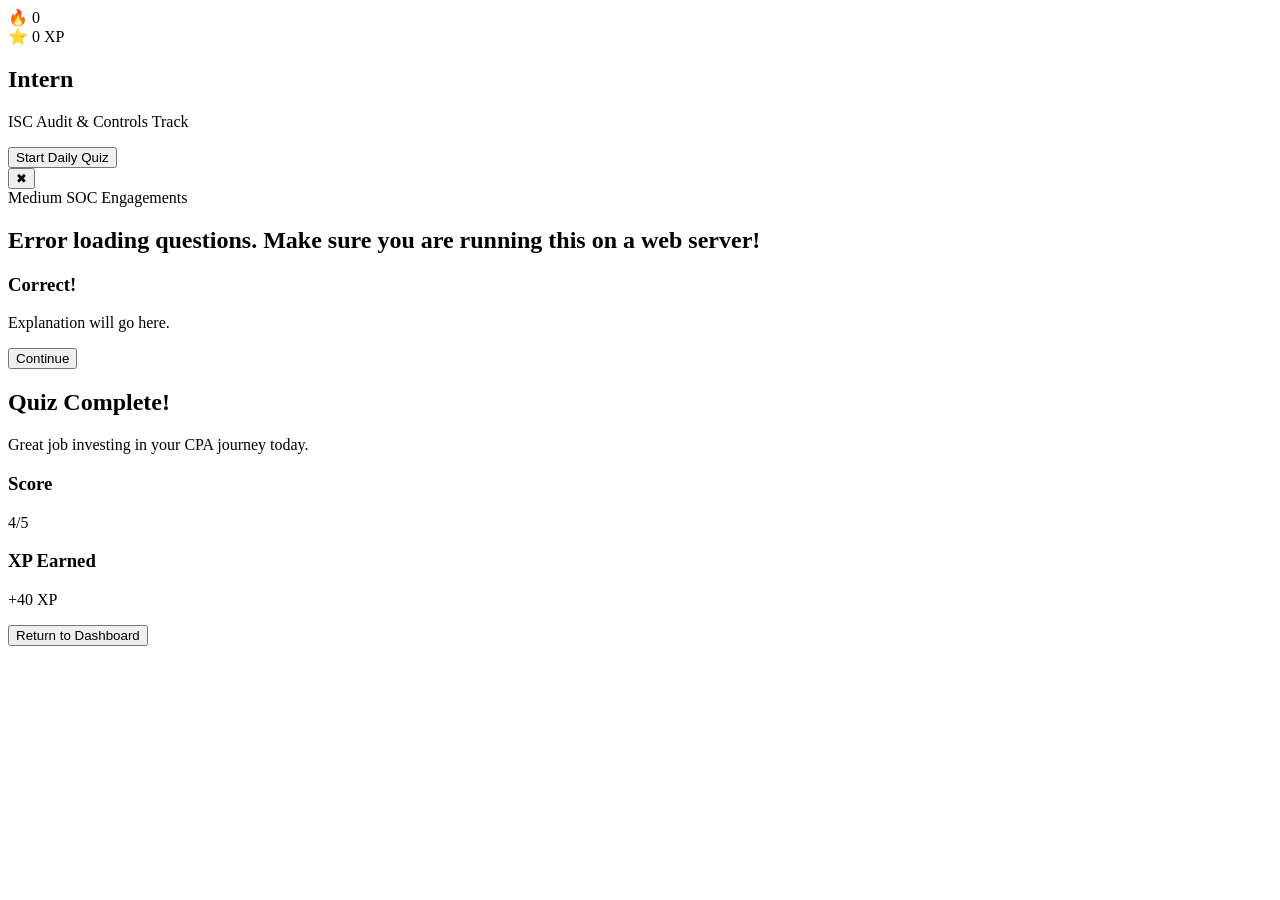
==== index.html.html @ 49333602 "Add files via upload" ====
<!DOCTYPE html>
<html lang="en">
<head>
    <meta charset="UTF-8">
    <meta name="viewport" content="width=device-width, initial-scale=1.0">
    <title>ISC CPA Exam Prep</title>
    <link rel="stylesheet" href="styles.css">
    <link href="https://fonts.googleapis.com/css2?family=Nunito:wght@400;700;800&display=swap" rel="stylesheet">
</head>
<body>

    <main id="app-container">

        <section id="dashboard-view" class="view active">
            <header class="top-bar">
                <div class="stat-badge streak-badge">
                    <span class="icon">🔥</span>
                    <span id="streak-display">0</span>
                </div>
                <div class="stat-badge xp-badge">
                    <span class="icon">⭐</span>
                    <span id="xp-display">0 XP</span>
                </div>
            </header>

            <div class="profile-section">
                <h2 id="rank-display">Intern</h2>
                <p>ISC Audit & Controls Track</p>
            </div>

            <div class="action-section">
                <button id="start-btn" class="btn primary-btn">Start Daily Quiz</button>
            </div>
        </section>

        <section id="quiz-view" class="view hidden">
            <header class="quiz-header">
                <button id="quit-btn" class="icon-btn">✖</button>
                <div class="progress-bar-container">
                    <div id="progress-bar-fill" class="progress-fill"></div>
                </div>
            </header>

            <div class="question-container">
                <div class="metadata-tags">
                    <span id="difficulty-tag" class="tag">Medium</span>
                    <span id="blueprint-tag" class="tag">SOC Engagements</span>
                </div>
                <h2 id="question-text">Loading question...</h2>
            </div>

            <div id="options-container" class="options-container">
                </div>

            <div id="feedback-container" class="feedback-container hidden">
                <div id="feedback-content">
                    <h3 id="feedback-title">Correct!</h3>
                    <p id="feedback-explanation">Explanation will go here.</p>
                </div>
                <button id="next-btn" class="btn continue-btn">Continue</button>
            </div>
        </section>

        <section id="results-view" class="view hidden">
            <div class="results-header">
                <h2>Quiz Complete!</h2>
                <p>Great job investing in your CPA journey today.</p>
            </div>

            <div class="results-stats">
                <div class="result-card">
                    <h3>Score</h3>
                    <p id="final-score">4/5</p>
                </div>
                <div class="result-card">
                    <h3>XP Earned</h3>
                    <p id="earned-xp" class="xp-text">+40 XP</p>
                </div>
            </div>

            <div class="action-section">
                <button id="home-btn" class="btn primary-btn">Return to Dashboard</button>
            </div>
        </section>

    </main>

    <script src="app.js"></script>
</body>
</html>
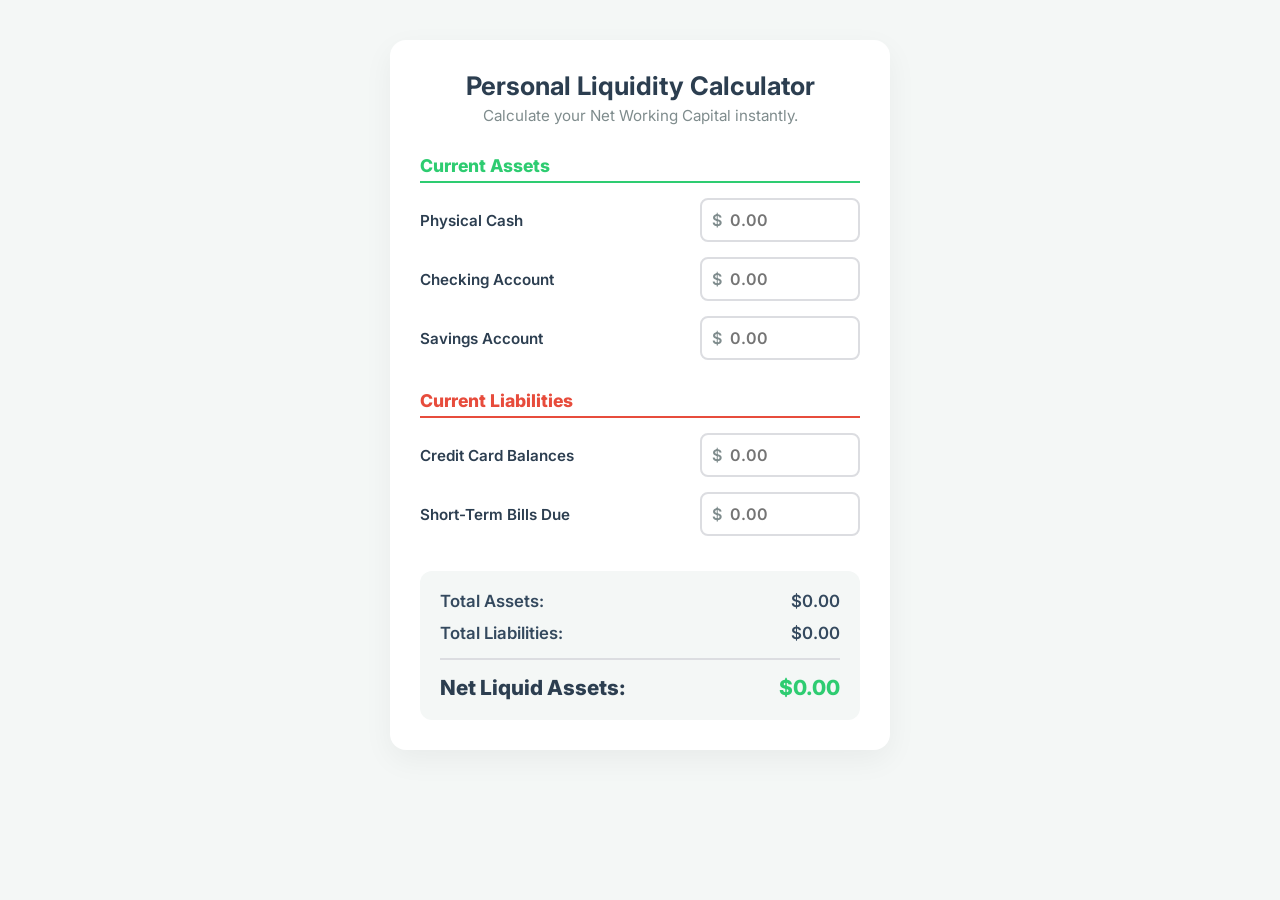
==== commit 6fcb7dd6: "Add files via upload" ====
--- a/index.html.html
+++ b/index.html.html
@@ -3,88 +3,255 @@
 <head>
     <meta charset="UTF-8">
     <meta name="viewport" content="width=device-width, initial-scale=1.0">
-    <title>ISC CPA Exam Prep</title>
-    <link rel="stylesheet" href="styles.css">
-    <link href="https://fonts.googleapis.com/css2?family=Nunito:wght@400;700;800&display=swap" rel="stylesheet">
+    <title>Personal Liquidity Calculator</title>
+    <link href="https://fonts.googleapis.com/css2?family=Inter:wght@400;600;800&display=swap" rel="stylesheet">
+    
+    <style>
+        :root {
+            --bg-color: #f4f7f6;
+            --card-bg: #ffffff;
+            --asset-green: #2ecc71;
+            --liability-red: #e74c3c;
+            --text-main: #2c3e50;
+            --border-color: #dcdde1;
+        }
+
+        * {
+            box-sizing: border-box;
+            margin: 0;
+            padding: 0;
+            font-family: 'Inter', sans-serif;
+        }
+
+        body {
+            background-color: var(--bg-color);
+            color: var(--text-main);
+            display: flex;
+            justify-content: center;
+            padding: 40px 20px;
+        }
+
+        .calculator-container {
+            background-color: var(--card-bg);
+            width: 100%;
+            max-width: 500px;
+            border-radius: 16px;
+            box-shadow: 0 10px 30px rgba(0,0,0,0.05);
+            padding: 30px;
+        }
+
+        .header {
+            text-align: center;
+            margin-bottom: 30px;
+        }
+
+        .header h1 {
+            font-size: 1.6rem;
+            color: var(--text-main);
+        }
+
+        .header p {
+            font-size: 0.95rem;
+            color: #7f8c8d;
+            margin-top: 5px;
+        }
+
+        .section-title {
+            font-size: 1.1rem;
+            font-weight: 800;
+            margin-bottom: 15px;
+            padding-bottom: 5px;
+            border-bottom: 2px solid var(--border-color);
+        }
+
+        .asset-title { color: var(--asset-green); border-color: var(--asset-green); }
+        .liability-title { color: var(--liability-red); border-color: var(--liability-red); }
+
+        .input-group {
+            display: flex;
+            justify-content: space-between;
+            align-items: center;
+            margin-bottom: 15px;
+        }
+
+        .input-group label {
+            font-weight: 600;
+            font-size: 0.95rem;
+        }
+
+        .input-wrapper {
+            position: relative;
+            width: 160px;
+        }
+
+        .input-wrapper span {
+            position: absolute;
+            left: 12px;
+            top: 50%;
+            transform: translateY(-50%);
+            color: #7f8c8d;
+            font-weight: 600;
+        }
+
+        .input-wrapper input {
+            width: 100%;
+            padding: 10px 10px 10px 28px;
+            border: 2px solid var(--border-color);
+            border-radius: 8px;
+            font-size: 1rem;
+            font-weight: 600;
+            outline: none;
+            transition: border 0.2s;
+        }
+
+        .input-wrapper input:focus {
+            border-color: var(--text-main);
+        }
+
+        .totals-box {
+            background-color: var(--bg-color);
+            padding: 20px;
+            border-radius: 12px;
+            margin-top: 35px;
+        }
+
+        .total-row {
+            display: flex;
+            justify-content: space-between;
+            margin-bottom: 12px;
+            font-size: 1.05rem;
+            font-weight: 600;
+            color: #34495e;
+        }
+
+        .net-row {
+            display: flex;
+            justify-content: space-between;
+            margin-top: 15px;
+            padding-top: 15px;
+            border-top: 2px solid var(--border-color);
+            font-size: 1.3rem;
+            font-weight: 800;
+        }
+
+        .positive-net { color: var(--asset-green); }
+        .negative-net { color: var(--liability-red); }
+    </style>
 </head>
 <body>
 
-    <main id="app-container">
-
-        <section id="dashboard-view" class="view active">
-            <header class="top-bar">
-                <div class="stat-badge streak-badge">
-                    <span class="icon">🔥</span>
-                    <span id="streak-display">0</span>
-                </div>
-                <div class="stat-badge xp-badge">
-                    <span class="icon">⭐</span>
-                    <span id="xp-display">0 XP</span>
-                </div>
-            </header>
-
-            <div class="profile-section">
-                <h2 id="rank-display">Intern</h2>
-                <p>ISC Audit & Controls Track</p>
-            </div>
-
-            <div class="action-section">
-                <button id="start-btn" class="btn primary-btn">Start Daily Quiz</button>
-            </div>
-        </section>
-
-        <section id="quiz-view" class="view hidden">
-            <header class="quiz-header">
-                <button id="quit-btn" class="icon-btn">✖</button>
-                <div class="progress-bar-container">
-                    <div id="progress-bar-fill" class="progress-fill"></div>
-                </div>
-            </header>
-
-            <div class="question-container">
-                <div class="metadata-tags">
-                    <span id="difficulty-tag" class="tag">Medium</span>
-                    <span id="blueprint-tag" class="tag">SOC Engagements</span>
-                </div>
-                <h2 id="question-text">Loading question...</h2>
-            </div>
-
-            <div id="options-container" class="options-container">
-                </div>
-
-            <div id="feedback-container" class="feedback-container hidden">
-                <div id="feedback-content">
-                    <h3 id="feedback-title">Correct!</h3>
-                    <p id="feedback-explanation">Explanation will go here.</p>
-                </div>
-                <button id="next-btn" class="btn continue-btn">Continue</button>
-            </div>
-        </section>
-
-        <section id="results-view" class="view hidden">
-            <div class="results-header">
-                <h2>Quiz Complete!</h2>
-                <p>Great job investing in your CPA journey today.</p>
-            </div>
-
-            <div class="results-stats">
-                <div class="result-card">
-                    <h3>Score</h3>
-                    <p id="final-score">4/5</p>
-                </div>
-                <div class="result-card">
-                    <h3>XP Earned</h3>
-                    <p id="earned-xp" class="xp-text">+40 XP</p>
-                </div>
-            </div>
-
-            <div class="action-section">
-                <button id="home-btn" class="btn primary-btn">Return to Dashboard</button>
-            </div>
-        </section>
-
-    </main>
-
-    <script src="app.js"></script>
+    <div class="calculator-container">
+        <div class="header">
+            <h1>Personal Liquidity Calculator</h1>
+            <p>Calculate your Net Working Capital instantly.</p>
+        </div>
+
+        <h2 class="section-title asset-title">Current Assets</h2>
+        <div class="input-group">
+            <label>Physical Cash</label>
+            <div class="input-wrapper">
+                <span>$</span>
+                <input type="number" class="asset-input" placeholder="0.00" min="0">
+            </div>
+        </div>
+        <div class="input-group">
+            <label>Checking Account</label>
+            <div class="input-wrapper">
+                <span>$</span>
+                <input type="number" class="asset-input" placeholder="0.00" min="0">
+            </div>
+        </div>
+        <div class="input-group">
+            <label>Savings Account</label>
+            <div class="input-wrapper">
+                <span>$</span>
+                <input type="number" class="asset-input" placeholder="0.00" min="0">
+            </div>
+        </div>
+
+        <h2 class="section-title liability-title" style="margin-top: 30px;">Current Liabilities</h2>
+        <div class="input-group">
+            <label>Credit Card Balances</label>
+            <div class="input-wrapper">
+                <span>$</span>
+                <input type="number" class="liability-input" placeholder="0.00" min="0">
+            </div>
+        </div>
+        <div class="input-group">
+            <label>Short-Term Bills Due</label>
+            <div class="input-wrapper">
+                <span>$</span>
+                <input type="number" class="liability-input" placeholder="0.00" min="0">
+            </div>
+        </div>
+
+        <div class="totals-box">
+            <div class="total-row">
+                <span>Total Assets:</span>
+                <span id="display-assets">$0.00</span>
+            </div>
+            <div class="total-row">
+                <span>Total Liabilities:</span>
+                <span id="display-liabilities">$0.00</span>
+            </div>
+            <div class="net-row">
+                <span>Net Liquid Assets:</span>
+                <span id="display-net" class="positive-net">$0.00</span>
+            </div>
+        </div>
+    </div>
+
+    <script>
+        // 1. Grab all the input fields and display text areas from the HTML
+        const assetInputs = document.querySelectorAll('.asset-input');
+        const liabilityInputs = document.querySelectorAll('.liability-input');
+        
+        const displayAssets = document.getElementById('display-assets');
+        const displayLiabilities = document.getElementById('display-liabilities');
+        const displayNet = document.getElementById('display-net');
+
+        // 2. Formatting tool to make numbers look like money (e.g., $1,000.00)
+        const formatCurrency = (amount) => {
+            return new Intl.NumberFormat('en-US', { style: 'currency', currency: 'USD' }).format(amount);
+        };
+
+        // 3. The Main Math Function
+        const calculateTotals = () => {
+            let totalAssets = 0;
+            let totalLiabilities = 0;
+
+            // Add up all the asset boxes
+            assetInputs.forEach(input => {
+                const value = parseFloat(input.value) || 0; // If empty, treat as 0
+                totalAssets += value;
+            });
+
+            // Add up all the liability boxes
+            liabilityInputs.forEach(input => {
+                const value = parseFloat(input.value) || 0; // If empty, treat as 0
+                totalLiabilities += value;
+            });
+
+            // The core accounting equation
+            const netPosition = totalAssets - totalLiabilities;
+
+            // 4. Update the text on the screen
+            displayAssets.innerText = formatCurrency(totalAssets);
+            displayLiabilities.innerText = formatCurrency(totalLiabilities);
+            displayNet.innerText = formatCurrency(netPosition);
+
+            // 5. Color coding: Green if positive/zero, Red if negative
+            if (netPosition >= 0) {
+                displayNet.className = 'positive-net';
+            } else {
+                displayNet.className = 'negative-net';
+            }
+        };
+
+        // 6. The "Listeners" - these trigger the math function every time you type a number
+        assetInputs.forEach(input => input.addEventListener('input', calculateTotals));
+        liabilityInputs.forEach(input => input.addEventListener('input', calculateTotals));
+
+    </script>
 </body>
 </html>
